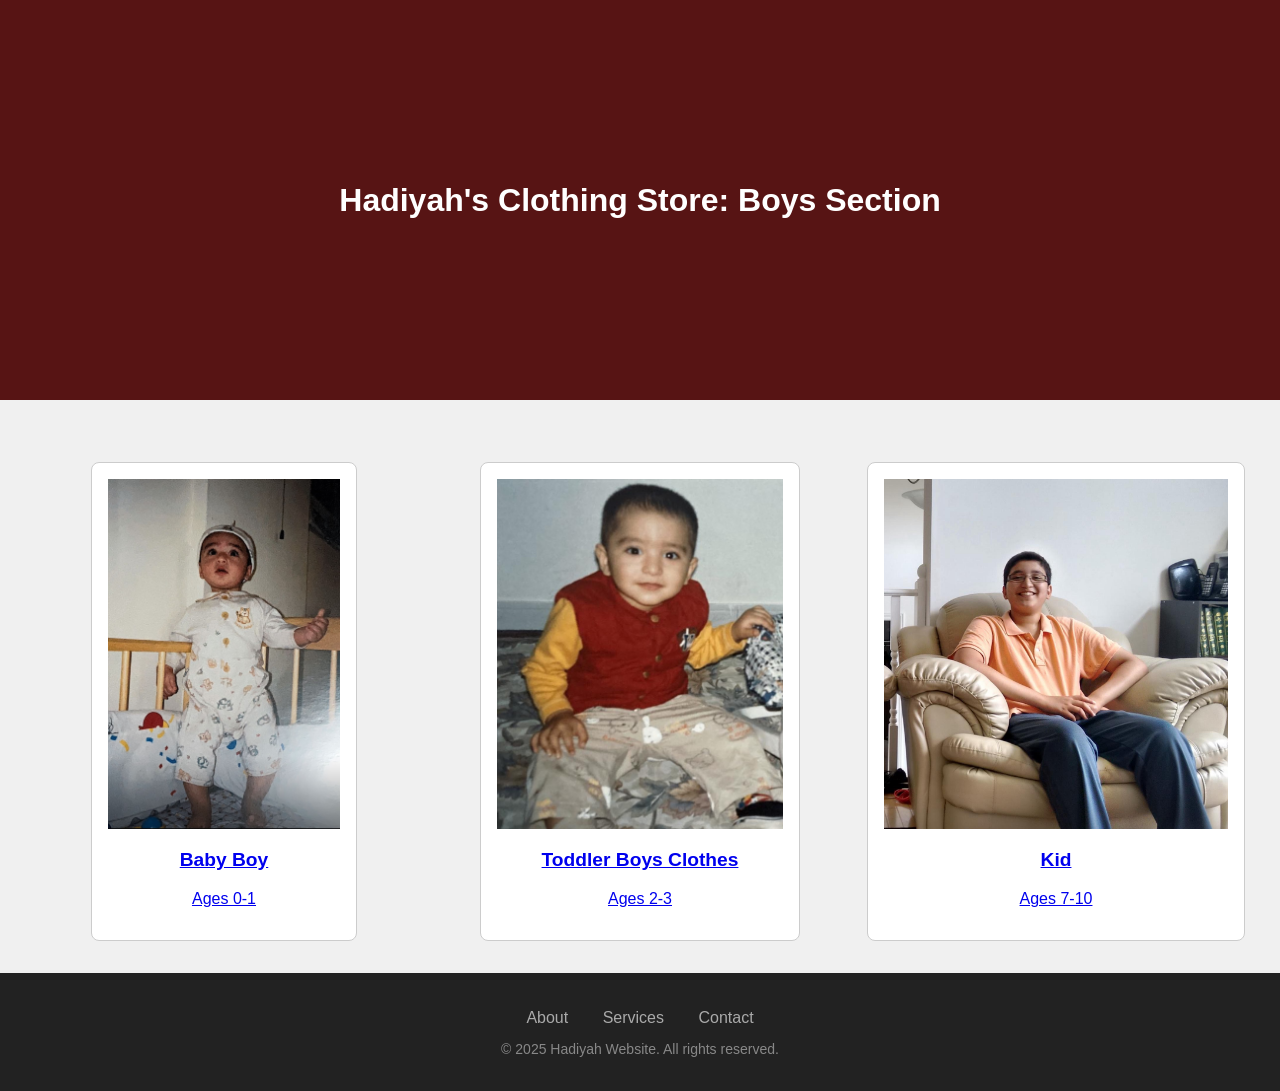
==== boys.html @ 7d242969 "modified:   addtoCart.js new file:   baby.html new file:   baby_boy.html new file:   boys.html modif" ====
<!DOCTYPE html>
<html lang="en">
<head>
    <meta charset="UTF-8" />
    <meta name="viewport" content="width=device-width, initial-scale=1.0"/>
    <title>Boys Section </title>
    <link rel="stylesheet" href="style.css">
</head>
<body>
    <header class="top-box">
    <h1>Hadiyah's Clothing Store: Boys Section </h1>
    </header>

<main>
    <section class="boxes">
        <div class="box">
            <a href="baby_boy.html" class="box-link">
                <img src="./myImages/baby_boy.jpg" alt="Image 2" />
                <h3>Baby Boy</h3>
                <p>Ages 0-1</p>
            </a>
        </div>
        <div class="box">
            <a href="toddler.html" class="box-link">
                <img src="./myImages/toddler_boy.jpg" alt="Toddler" />
                <h3>Toddler Boys Clothes</h3>
                <p>Ages 2-3</p>
            </a>
        </div>
        <div class="box">
            <a href="teen.html" class="box-link">
                <img src="./myImages/teen_boy.jpg" alt="Image 3" />
                <h3>Kid</h3>
                <p>Ages 7-10</p>
            </a>
        </div>

        </div>
</main>

<footer class="footer">
    <div class="footer-container">
        <ul class="footer-links">
            <li><a href="#">About</a></li>
            <li><a href="#">Services</a></li>
            <li><a href="#">Contact</a></li>
        </ul>
        <p class="footer-copy">© 2025 Hadiyah Website. All rights reserved.</p>
    </div>
</footer>

</body>
</html>
---- style.css ----
body {
  background-color: #f0f0f0; /* Light gray background */
  margin: 0; /* Remove default margin */
  font-family: Arial, sans-serif; /* Set a default font */
}

/* This creates a "box" at the top of the page: 
    - Flex container for centering text horizontally and vertically
    - Fixed height (adjust as needed)
    - Background color so it looks like a defined box
*/
.top-box {
    display: flex;                  /* Activate Flexbox */
    justify-content: center;        /* Horizontally center items */
    align-items: center;            /* Vertically center items */
    height: 400px;                  /* Make the header taller to form a box */
    background-color: #571414;    /* Choose any background color */
    margin: 0;                      /* Remove default margin if needed */
    color: white;                 /* Change font color to white (or any desired color) */
    margin-bottom: 30px; 

}
.boxes {
  display: grid;
  grid-template-columns: repeat(3, 1fr); /* Adjusted to 2 columns for better spacing */
  gap: 2rem;                            /* Spacing between boxes */
  padding: 2rem;
  justify-items: center;                /* Centers the grid items horizontally */
}

.box {
  display: flex;
  flex-direction: column;
  align-items: center;
  justify-content: center;
  border: 1px solid #ccc;
  background-color: #fff;
  padding: 1rem;
  text-align: center;
  text-decoration: none;                /* Removes underline from links */
  color: inherit;                       /* Inherits text color */
  transition: transform 0.3s ease, box-shadow 0.3s ease;
  border-radius: 8px;
}

.box:hover {
  transform: scale(1.05);
  box-shadow: 0 4px 8px rgba(0,0,0,0.15);
}

.box img {
  max-width: 100%;
  height: 350px;          /* Adjust height as needed */
  width: auto;            /* Maintain aspect ratio */
  transition: opacity 0.3s ease;
}

.box img:hover {
  opacity: 0.8;
}

.box h3 {
  margin-top: 1rem;
  font-size: 1.2rem;
  font-weight: bold;
}


  .footer {
  background-color: #222;
  color: #fff;
  padding: 20px 0;
  text-align: center;
  font-family: Arial, sans-serif;
}

.footer-container {
  max-width: 1200px;
  margin: 0 auto;
}

.footer-links {
  list-style: none;
  padding: 0;
  margin-bottom: 10px;
}

.footer-links li {
  display: inline-block;
  margin: 0 15px;
}

.footer-links a {
  color: #aaa;
  text-decoration: none;
  transition: color 0.3s;
}

.footer-links a:hover {
  color: #fff;
}

.footer-copy {
  font-size: 14px;
  color: #888;
}
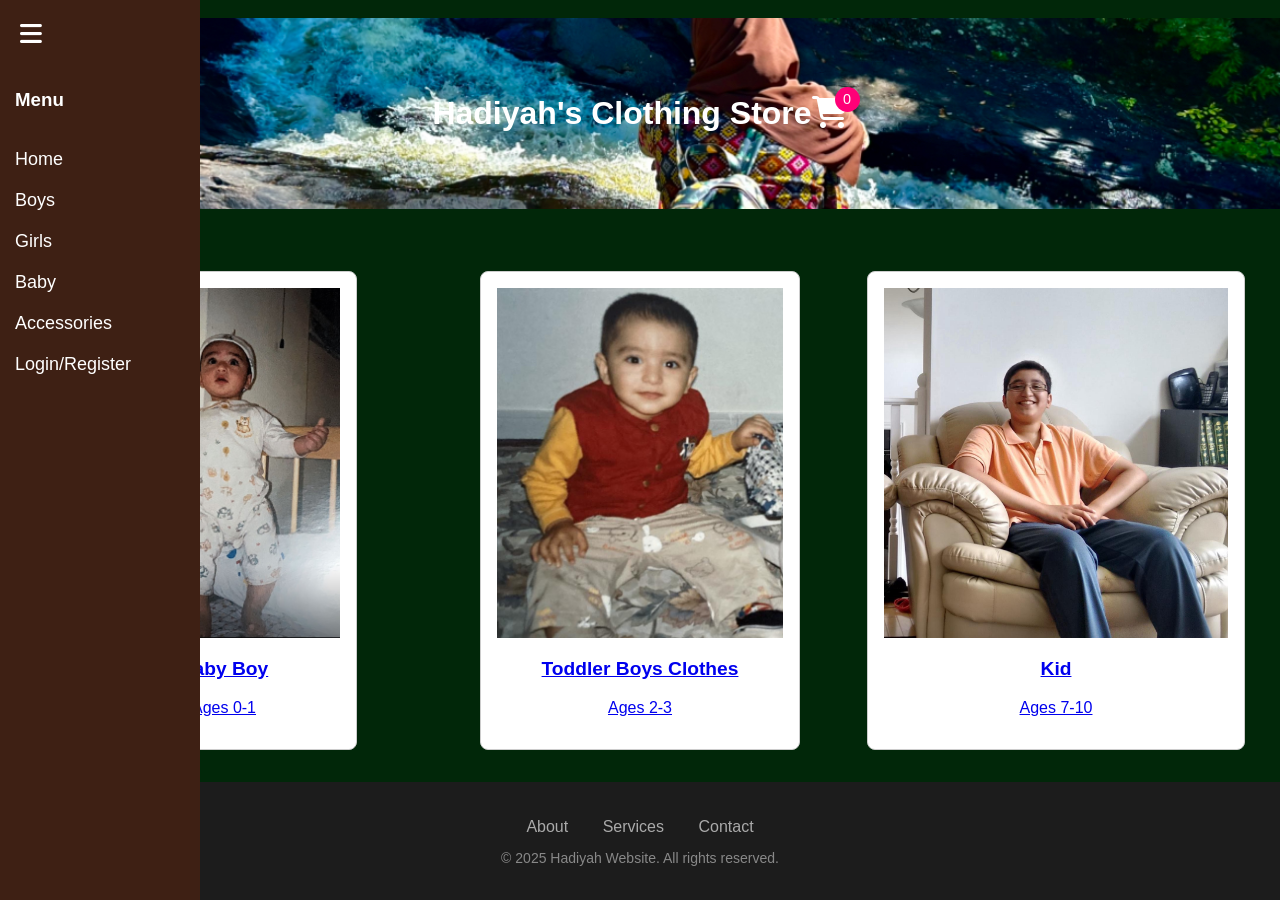
==== commit 8fc17a8d: "modified:   addtoCart.js modified:   baby.html modified:   boys.html new file:   coming-soon.css new" ====
--- a/boys.html
+++ b/boys.html
@@ -5,30 +5,54 @@
     <meta name="viewport" content="width=device-width, initial-scale=1.0"/>
     <title>Boys Section </title>
     <link rel="stylesheet" href="style.css">
+    <link rel="stylesheet" href="https://cdnjs.cloudflare.com/ajax/libs/font-awesome/6.5.1/css/all.min.css"/>
+
+    <a href="login.html">Login/Register</a>
+
 </head>
 <body>
+    <div class="hamburger-menu" onclick="toggleSidebar()">
+      <i class="fa-solid fa-bars"></i>
+    </div>
+      
     <header class="top-box">
-    <h1>Hadiyah's Clothing Store: Boys Section </h1>
+        <h1>Hadiyah's Clothing Store</h1>
+        <div class="cart-icon" onclick="showCart()">
+            <i class="fa-solid fa-cart-shopping"></i>
+            <span id="cart-count">0</span>
+        </div>
     </header>
+    
 
 <main>
+    <div class="sidebar">
+        <h3>Menu</h3>
+        <a href="homepage.html">Home</a>
+        <a href="boys.html">Boys</a>
+        <a href="girl.html">Girls</a>
+        <a href="baby.html">Baby</a>
+        <a href="coming_soon.html">Accessories</a>
+        <a href="login.html">Login/Register</a>
+
+      </div>
+
     <section class="boxes">
         <div class="box">
-            <a href="baby_boy.html" class="box-link">
+            <a href="coming_soon.html" class="box-link">
                 <img src="./myImages/baby_boy.jpg" alt="Image 2" />
                 <h3>Baby Boy</h3>
                 <p>Ages 0-1</p>
             </a>
         </div>
         <div class="box">
-            <a href="toddler.html" class="box-link">
+            <a href="coming_soon.html" class="box-link">
                 <img src="./myImages/toddler_boy.jpg" alt="Toddler" />
                 <h3>Toddler Boys Clothes</h3>
                 <p>Ages 2-3</p>
             </a>
         </div>
         <div class="box">
-            <a href="teen.html" class="box-link">
+            <a href="coming_soon.html" class="box-link">
                 <img src="./myImages/teen_boy.jpg" alt="Image 3" />
                 <h3>Kid</h3>
                 <p>Ages 7-10</p>
@@ -49,5 +73,31 @@
     </div>
 </footer>
 
+<div id="cartModal" class="modal">
+    <div class="modal-content">
+      <div class="modal-header">
+        <span class="close-btn" onclick="closeCart()">&times;</span>
+        <h2>Your Cart</h2>
+      </div>
+      <div class="modal-body" id="cart-content">
+        <p>No items in cart yet.</p>
+      </div>
+      <div class="modal-footer">
+        <p>Shopping is fun!</p>
+      </div>
+    </div>
+  </div>
+
+  <script>
+    function toggleSidebar() {
+      const sidebar = document.querySelector('.sidebar');
+      const content = document.querySelector('.main-content');
+      sidebar.classList.toggle('closed');
+      content.classList.toggle('full-width');
+    }
+    </script>
+    
+
+  <script src="addtoCart.js"></script>
 </body>
 </html>
--- a/style.css
+++ b/style.css
@@ -1,25 +1,57 @@
 body {
-  background-color: #f0f0f0; /* Light gray background */
+  background-color: #012709;
   margin: 0; /* Remove default margin */
-  font-family: Arial, sans-serif; /* Set a default font */
-}
-
-/* This creates a "box" at the top of the page: 
-    - Flex container for centering text horizontally and vertically
-    - Fixed height (adjust as needed)
-    - Background color so it looks like a defined box
-*/
+  font-family: "Montserrat", sans-serif;
+  display: flex;
+  flex-direction: column;
+}
+html, body {
+  height: 100%;
+  margin: 0;
+  padding: 0;
+}
+main {
+  flex: 1;
+}
+
+
 .top-box {
     display: flex;                  /* Activate Flexbox */
     justify-content: center;        /* Horizontally center items */
     align-items: center;            /* Vertically center items */
     height: 400px;                  /* Make the header taller to form a box */
-    background-color: #571414;    /* Choose any background color */
     margin: 0;                      /* Remove default margin if needed */
     color: white;                 /* Change font color to white (or any desired color) */
     margin-bottom: 30px; 
 
-}
+    background-image: url('./myImages/header.jpg'); 
+    background-size: cover;              /* covers the entire header area */
+    background-position: center; /* Center the image */
+    padding: 0 2rem; /* Add padding to align nicely */
+
+}
+
+.cart-icon {
+  font-size: 2rem;
+  cursor: pointer;
+  position: relative;
+}
+
+#cart-count {
+  position: absolute;
+  top: -8px;
+  right: -12px;
+  background-color: rgb(255, 0, 119);
+  color: white;
+  border-radius: 50%;
+  width: 25px;
+  height: 25px;
+  font-size: 0.9rem;
+  display: flex;
+  justify-content: center;
+  align-items: center;
+}
+
 .boxes {
   display: grid;
   grid-template-columns: repeat(3, 1fr); /* Adjusted to 2 columns for better spacing */
@@ -67,7 +99,7 @@
 
 
   .footer {
-  background-color: #222;
+  background-color: #1C1C1C;
   color: #fff;
   padding: 20px 0;
   text-align: center;
@@ -105,3 +137,165 @@
   color: #888;
 }
 
+/* Sidebar menu styling */
+.sidebar {
+  height: 100%;
+  width: 200px;
+  position: fixed;
+  top: 0;
+  left: 0;
+  background-color: #3E2014;
+  padding-top: 60px;
+}
+
+.sidebar a {
+  padding: 10px 15px;
+  text-decoration: none;
+  font-size: 18px;
+  color: white;
+  display: block;
+}
+
+.sidebar a:hover {
+  background-color: #aeae1b;
+}
+
+.sidebar h3 {
+  color: white;
+  padding: 10px 15px;
+}
+
+/* Adjust main content position */
+.main-content {
+  margin-left: 220px; /* same as sidebar width + some padding */
+  padding: 20px;
+}
+/* Modal styling */
+.modal {
+  display: none; /* Hidden by default */
+  position: fixed;
+  z-index: 10;
+  padding-top: 100px;
+  left: 0;
+  top: 0;
+  width: 100%;
+  height: 100%;
+  overflow: auto; /* Enable scroll if needed */
+  background-color: rgba(0,0,0,0.4); /* Black with transparency */
+}
+
+.modal-content {
+  background-color: #fefefe;
+  margin: auto;
+  padding: 20px;
+  border-radius: 8px;
+  width: 80%;
+  max-width: 600px;
+  box-shadow: 0 5px 15px rgba(0,0,0,0.3);
+}
+
+.modal-header, .modal-footer {
+  padding: 10px;
+  background-color: #00250c;
+  color: white;
+  border-radius: 8px 8px 0 0;
+}
+
+.modal-footer {
+  border-radius: 0 0 8px 8px;
+  text-align: center;
+}
+
+.close-btn {
+  float: right;
+  font-size: 30px;
+  font-weight: bold;
+  cursor: pointer;
+}
+
+.close-btn:hover {
+  color: #aaa;
+}
+
+.modal-body {
+  padding: 10px;
+}
+
+
+.auth-container {
+  display: flex;
+  justify-content: space-around;
+  align-items: center;
+  min-height: 80vh;
+  padding: 20px;
+}
+
+.auth-form {
+  width: 45%;
+  max-width: 400px;
+  padding: 20px;
+  background: #ffffff;
+  border-radius: 8px;
+  box-shadow: 0 4px 8px rgba(0,0,0,0.2);
+  display: flex;
+  flex-direction: column;
+  align-items: center; /* Centers horizontally */
+  justify-content: center; /* Centers vertically */
+  gap: 10px; /* Space between elements */
+}
+
+/* Styles the heading inside the authentication form to center-align the text and add spacing below */
+.auth-form h2 {
+  text-align: center;
+  margin-bottom: 20px;
+}
+
+.auth-form input, 
+.auth-form button {
+  width: 80%; /* or adjust as needed */
+  max-width: 300px;
+  box-sizing: border-box;  /* ensures padding is included within width */
+  padding: 10px;           /* consistent padding inside input/button */
+  margin: 8px auto;        /* auto margin horizontally to center */
+  display: block;          /* ensures it takes up its own line */
+}
+
+
+.auth-form button:hover {
+  background-color: #74dc97;
+}
+
+.hamburger-menu {
+  position: fixed;
+  top: 15px;
+  left: 15px;
+  font-size: 25px;
+  color: white;
+  cursor: pointer;
+  z-index: 1000;
+  padding: 5px;
+}
+
+.sidebar {
+  height: 100%;
+  width: 200px; /* initial width */
+  position: fixed;
+  top: 0;
+  left: 0;
+  background-color: #3E2014;
+  padding-top: 60px;
+  transition: all 0.3s ease; /* smooth transition */
+}
+
+.sidebar.closed {
+  left: -200px; /* hide sidebar off-screen */
+}
+
+.main-content {
+  margin-left: 200px; /* adjust to sidebar width */
+  transition: margin-left 0.3s ease;
+}
+
+.main-content.full-width {
+  margin-left: 0; /* occupy full width when sidebar closed */
+}
